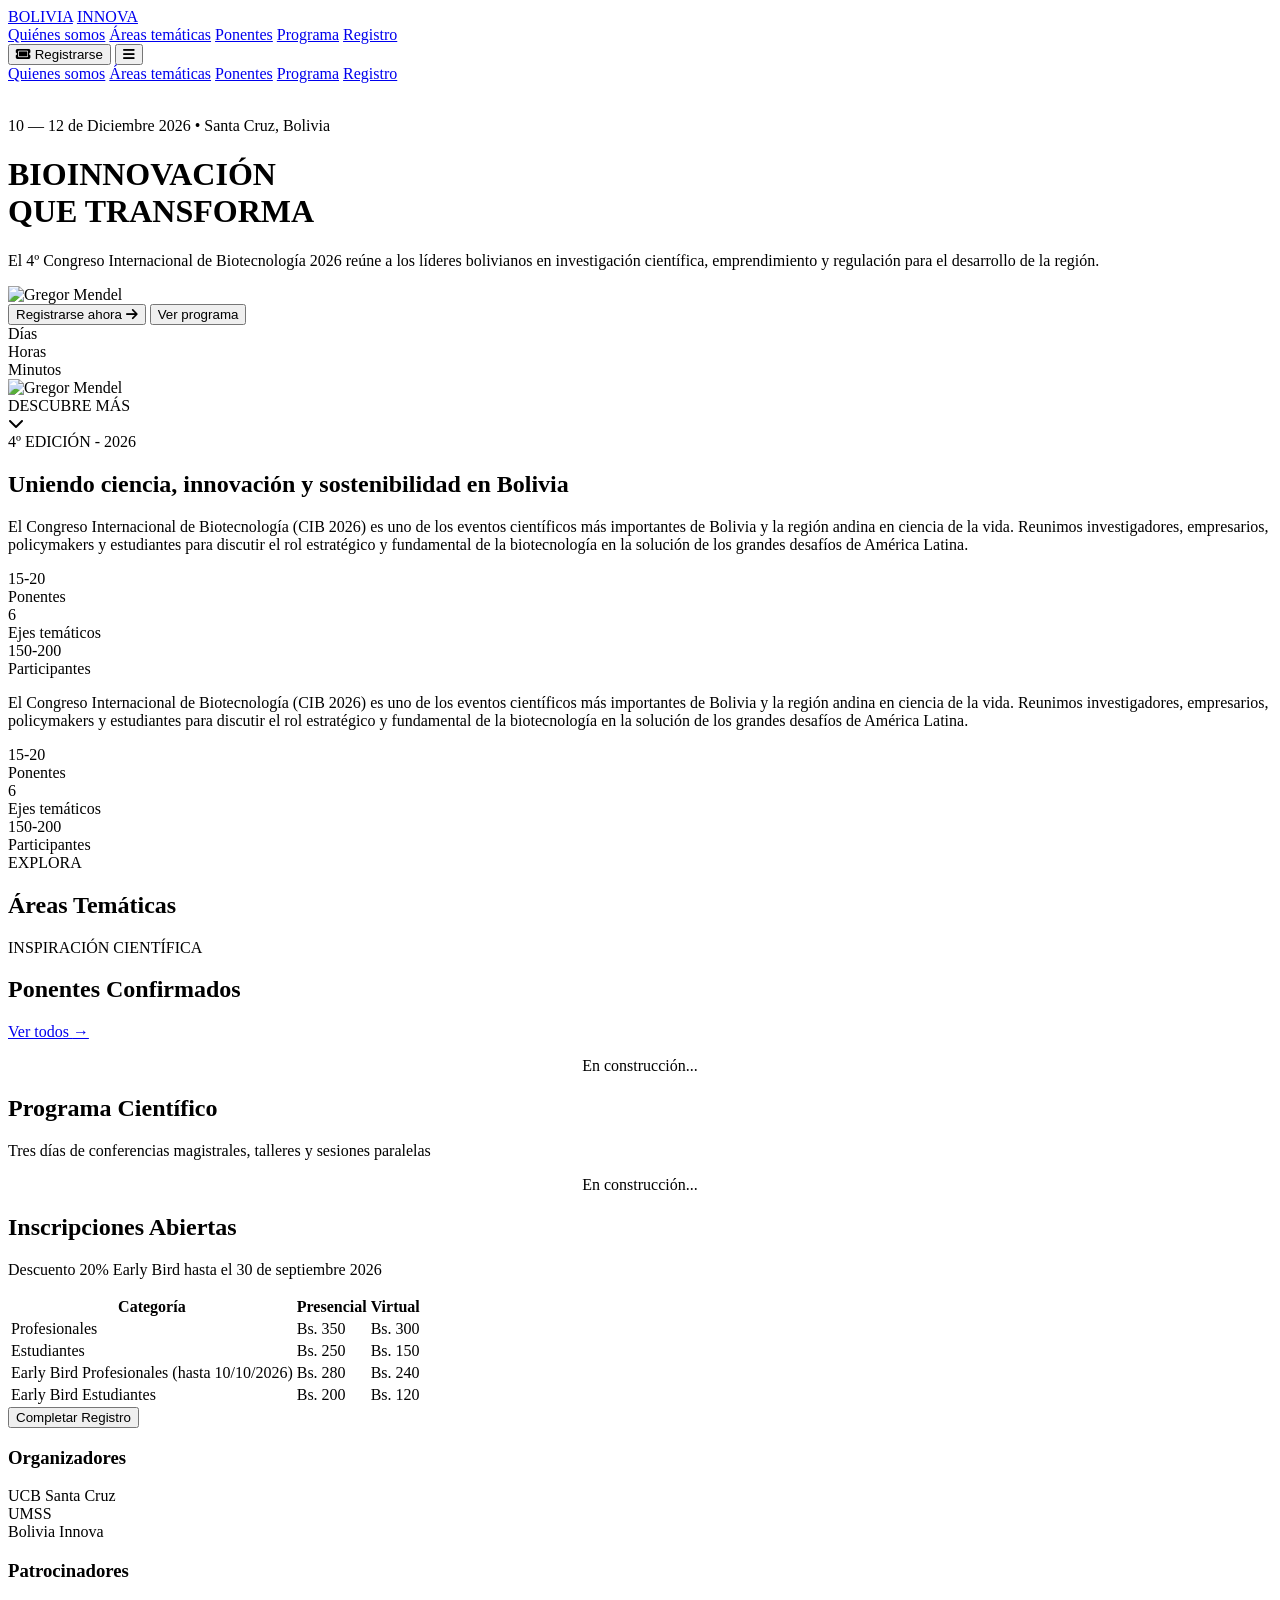
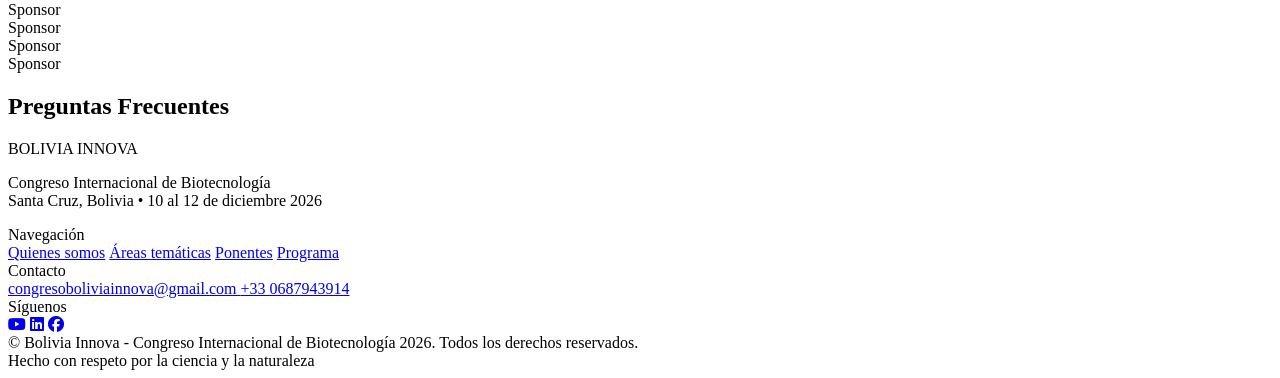
==== index.html @ ad6cd42c "Major responsiveness update" ====
<!DOCTYPE html>
<html lang="es">
<head>
    <meta charset="UTF-8">
    <meta name="format-detection" content="telephone=no">
    <meta name="viewport" content="width=device-width, initial-scale=1.0" />
    
    <!-- Titulo -->
    <title>4º Congreso Internacional de Biotecnología 2026 | Bolivia</title>

    <!-- Favicon -->
    <link rel="icon" type="image/png" href="assets/favicon.png">
    <link rel="apple-touch-icon" href="assets/favicon.png">

    <!-- Tailwind -->
    <script src="https://cdn.tailwindcss.com"></script>
    <link rel="stylesheet" href="https://cdnjs.cloudflare.com/ajax/libs/font-awesome/6.5.1/css/all.min.css">
    <link rel="stylesheet" href="css/styles.css">

</head>
<body class="tail-container bg-[#F8F5F0] text-[#1F2937] overflow-x-hidden">

    <!-- NAVBAR -->
    <nav class="bg-white/95 backdrop-blur-md border-b border-[#E5D9C8] fixed w-full z-50 transition-all duration-300">
        <div class="max-w-screen-2xl mx-auto">
            <div class="px-4 sm:px-6 lg:px-8 py-4 flex items-center justify-between">
                
                <!-- Logo -->
                <div class="flex items-center gap-x-2">
                    <div>
                        <a href="https://boliviainnova.com" class="heading-font text-2xl sm:text-3xl font-bold tracking-tighter text-[#0A3D4A]">BOLIVIA</a>
                        <a href="https://boliviainnova.com" class="heading-font text-2xl sm:text-3xl font-bold tracking-tighter text-[#00B4A6]">INNOVA</a>
                    </div>
                </div>

                <!-- Desktop Menu -->
                <div class="hidden md:flex items-center gap-x-8 text-sm font-medium">
                    <a href="#nosotros" onclick="navigateToSection('nosotros')" class="nav-link text-[#1F2937]">Quiénes somos</a>
                    <a href="#areas" onclick="navigateToSection('areas')" class="nav-link text-[#1F2937]">Áreas temáticas</a>
                    <a href="#ponentes" onclick="navigateToSection('ponentes')" class="nav-link text-[#1F2937]">Ponentes</a>
                    <a href="#programa" onclick="navigateToSection('programa')" class="nav-link text-[#1F2937]">Programa</a>
                    <a href="#registro" onclick="navigateToSection('registro')" class="nav-link text-[#1F2937]">Registro</a>
                </div>

                <!-- Botones lado derecho -->
                <div class="flex items-center gap-x-3">
                    <!-- Botón Registrarse (más pequeño en móvil) -->
                    <button onclick="window.location.href='#registro'" 
                            class="hidden sm:flex px-5 py-2.5 bg-[#0A3D4A] hover:bg-[#1F2937] text-white text-sm font-semibold rounded-2xl transition-all items-center gap-x-2">
                        <i class="fa-solid fa-ticket"></i>
                        <span>Registrarse</span>
                    </button>

                    <!-- Hamburger Menu -->
                    <button onclick="toggleMobileMenu()" 
                            class="md:hidden w-10 h-10 flex items-center justify-center text-2xl text-[#0A3D4A]">
                        <i class="fa-solid fa-bars"></i>
                    </button>
                </div>
            </div>
        </div>

        <!-- Mobile Menu -->
        <div id="mobile-menu" class="hidden md:hidden bg-white border-t">
            <div class="px-8 py-8 flex flex-col gap-y-6 text-lg">
                <a href="#nosotros" onclick="navigateToSection('nosotros');toggleMobileMenu()" class="nav-link">Quienes somos</a>
                <a href="#areas" onclick="navigateToSection('areas');toggleMobileMenu()" class="nav-link">Áreas temáticas</a>
                <a href="#ponentes" onclick="navigateToSection('ponentes');toggleMobileMenu()" class="nav-link">Ponentes</a>
                <a href="#programa" onclick="navigateToSection('programa');toggleMobileMenu()" class="nav-link">Programa</a>
                <a href="#registro" onclick="navigateToSection('registro');toggleMobileMenu()" class="nav-link">Registro</a>
            </div>
        </div>
    </nav>

 
    <!-- HERO -->
    <header id="hero" class="hero-bg flex flex-col items-center relative overflow-hidden">

        <!--Background illustrations-->
        <img src="assets/lateral1.png" alt="" 
            class="absolute bottom-32 left-12 w-48 opacity-10 illustration-float hidden sm:block" style="animation-delay: 0s;">
        <img src="assets/lateral2.png" alt="" 
            class="absolute top-20 right-10 w-64 opacity-10 illustration-float hidden sm:block" style="animation-delay: 8s;">

        <!-- Contenido principal -->
        <div class="flex-1 flex pt-20 pb-8 md:pt-24 md:pb-12">
            <div class="max-w-screen-xl mx-auto px-4 sm:px-8 relative z-5">
                <div class="grid md:grid-cols-12 gap-8 md:gap-12 items-center">
                    
                    <!-- Columna izquierda -->
                    <div class="md:col-span-7 pt-5">
                        <div class="inline-flex items-center gap-x-2 bg-white/10 backdrop-blur-md hover:bg-[#214854] text-white text-sm font-medium px-5 py-2 rounded-3xl mb-6">
                            <div class="w-2 h-2 bg-[#00B4A6] rounded-full animate-pulse"></div>
                            <p class="text-xs sm:text-sm">10 — 12 de Diciembre 2026 • Santa Cruz, Bolivia</p>
                        </div>

                        <h1 class="heading-font text-4xl xs:text-[42px] sm:text-6xl md:text-7xl lg:text-8xl font-bold leading-[1.05] text-white tracking-tighter mb-6">
                            BIOINNOVACIÓN<br>QUE TRANSFORMA
                        </h1>

                        <p class="text-lg sm:text-xl md:text-2xl text-white/90 max-w-lg mb-5">
                            El 4º Congreso Internacional de Biotecnología 2026 reúne a los líderes bolivianos en investigación científica, 
                            emprendimiento y regulación para el desarrollo de la región.
                        </p>
                        
                        <!-- Imagen Gregor Mendel Solo Móvil-->
                        <div class="relative sm:hidden justify-center mb-10">
                            <img src="assets/page1.png" alt="Gregor Mendel" class="w-full rounded-3xl shadow-2xl">
                        </div>

                        <!-- Botones -->
                        <div class="flex flex-col sm:flex-row gap-4 mb-8">
                            <button onclick="document.getElementById('registro').scrollIntoView({ behavior: 'smooth' })" 
                                    class="px-8 py-4 bg-white text-[#0A3D4A] hover:bg-[#D4A017] hover:text-white text-lg font-semibold rounded-3xl transition-all flex items-center justify-center gap-x-3">
                                <span>Registrarse ahora</span>
                                <i class="fa-solid fa-arrow-right"></i>
                            </button>

                            <button onclick="document.getElementById('programa').scrollIntoView({ behavior: 'smooth' })" 
                                    class="px-8 py-4 border-2 border-white/70 hover:border-white text-white text-lg font-medium rounded-3xl transition-all">
                                Ver programa
                            </button>
                        </div>

                        <!-- Countdown -->
                        <div class="flex justify-center md:justify-start gap-x-6 md:gap-x-10 text-white mt-6 md:mt-0">
                            <div class="text-center">
                                <div id="days" class="text-4xl sm:text-5xl md:text-6xl font-mono font-bold"></div>
                                <div class="text-[10px] sm:text-xs tracking-widest uppercase mt-1">Días</div>
                            </div>
                            <div class="h-10 sm:h-12 w-px bg-white/30 self-end mb-1"></div>
                            
                            <div class="text-center">
                                <div id="hours" class="text-4xl sm:text-5xl md:text-6xl font-mono font-bold"></div>
                                <div class="text-[10px] sm:text-xs tracking-widest uppercase mt-1">Horas</div>
                            </div>
                            <div class="h-10 sm:h-12 w-px bg-white/30 self-end mb-1"></div>
                            
                            <div class="text-center">
                                <div id="minutes" class="text-4xl sm:text-5xl md:text-6xl font-mono font-bold"></div>
                                <div class="text-[10px] sm:text-xs tracking-widest uppercase mt-1">Minutos</div>
                            </div>
                        </div>
                    </div>

                    <!-- Columna derecha -->
                    <div class="md:col-span-5 relative hidden xl:flex justify-center lg:justify-end">
                        <div class="relative max-w-[760px]">
                            <img src="assets/page1.png" alt="Gregor Mendel" class="w-full rounded-3xl shadow-2xl">
                        </div>
                    </div>
                </div>
            </div>
        </div>

        

        <!-- Scroll indicator - Solo desktop -->
        <div class="hidden xl:flex absolute bottom-8 left-1/2 -translate-x-1/2 flex-col items-center text-white/70 text-xs tracking-widest z-10">
            <div class="mb-2">DESCUBRE MÁS</div>
            <i class="fa-solid fa-chevron-down animate-bounce text-2xl"></i>
        </div>

    </header>

    <!-- SOBRE EL CONGRESO -->
    <section id="nosotros" class="py-12 md:py-16 lg:py-20 px-0 lg:px-8 bg-white">

        <div class="max-w-screen-2xl mx-auto px-8">
            <div class="grid xl:grid-cols-12 gap-8 lx:gap-16 items-center">
                <div class="xl:col-span-5">
                <div class="sticky top-20">
                    <span class="inline-block px-4 py-1 bg-[#F0EDE4] text-[#0A3D4A] text-xs tracking-widest font-medium rounded-3xl">4º EDICIÓN - 2026</span>
                    
                    <h2 class="heading-font text-4xl sm:text-6xl md:text-7xl font-bold leading-none mt-6 mb-4 md:mb-8 text-[#0A3D4A]">
                        Uniendo ciencia, innovación y sostenibilidad en Bolivia
                    </h2>

                    <div class="h-px w-20 bg-gradient-to-r from-[#00B4A6] to-transparent"></div>

                    <div class="max-w-xl pt-5 xl:hidden">
                        <p class="text-lg leading-relaxed text-[#374151]">
                            El Congreso Internacional de Biotecnología (CIB 2026) es uno de los eventos científicos más importantes
                            de Bolivia y la región andina en ciencia de la vida. Reunimos investigadores, empresarios, policymakers y estudiantes para discutir el rol estratégico y 
                            fundamental de la biotecnología en la solución de los grandes desafíos de América Latina. 
                        </p>
                
                        <div class="grid grid-cols-3 gap-4 sm:gap-6 md:gap-8 mt-12 md:mt-16">
                            <div class="text-center">
                                <div class="text-3xl sm:text-4xl font-mono font-semibold text-[#00B4A6] leading-none whitespace-nowrap">15-20</div>
                                <div class="text-xs sm:text-sm uppercase tracking-widest mt-2 text-[#374151]">Ponentes</div>
                            </div>
                            
                            <div class="text-center">
                                <div class="text-3xl sm:text-4xl font-mono font-semibold text-[#00B4A6] leading-none">6</div>
                                <div class="text-xs sm:text-sm uppercase tracking-widest mt-2 text-[#374151]">Ejes temáticos</div>
                            </div>
                            
                            <div class="text-center">
                                <div class="text-2xl sm:text-3xl md:text-4xl font-mono font-semibold text-[#00B4A6] leading-none whitespace-nowrap">150-200</div>
                                <div class="text-xs sm:text-sm uppercase tracking-widest mt-2 text-[#374151]">Participantes</div>
                            </div>
                        </div>
                    </div>
                </div>
            </div>
                
                <div class="md:col-span-7 max-w-xl hidden xl:block">
                    <p class="text-lg leading-relaxed text-[#374151]">
                        El Congreso Internacional de Biotecnología (CIB 2026) es uno de los eventos científicos más importantes
                        de Bolivia y la región andina en ciencia de la vida. Reunimos investigadores, empresarios, policymakers y estudiantes para discutir el rol estratégico y 
                        fundamental de la biotecnología en la solución de los grandes desafíos de América Latina. 
                    </p>
            
                    <div class="grid grid-cols-3 gap-4 sm:gap-6 md:gap-8 mt-12 md:mt-16">
                        <div class="text-center">
                            <div class="text-3xl sm:text-4xl font-mono font-semibold text-[#00B4A6] leading-none whitespace-nowrap">15-20</div>
                            <div class="text-xs sm:text-sm uppercase tracking-widest mt-2 text-[#374151]">Ponentes</div>
                        </div>
                        
                        <div class="text-center">
                            <div class="text-3xl sm:text-4xl font-mono font-semibold text-[#00B4A6] leading-none">6</div>
                            <div class="text-xs sm:text-sm uppercase tracking-widest mt-2 text-[#374151]">Ejes temáticos</div>
                        </div>
                        
                        <div class="text-center">
                            <div class="text-2xl sm:text-3xl md:text-4xl font-mono font-semibold text-[#00B4A6] leading-none whitespace-nowrap">150-200</div>
                            <div class="text-xs sm:text-sm uppercase tracking-widest mt-2 text-[#374151]">Participantes</div>
                        </div>
                    </div>
                </div>
            </div>
        </div>
    </section>

    <!-- ÁREAS TEMÁTICAS -->
    <section id="areas" class="py-12 md:py-16 lg:py-20 px-4 sm:px-6 lg:px-8 bg-[#F8F5F0]">
        <div class="max-w-screen-2xl mx-auto px-8">
            <div class="text-center mb-16">
                <span class="text-[#00B4A6] font-medium">EXPLORA</span>
                <h2 class="heading-font text-4xl sm:text-6xl md:text-7xl font-bold text-[#0A3D4A] mt-3">Áreas Temáticas</h2>
            </div>
            
            <div class="grid md:grid-cols-2 lg:grid-cols-3 gap-8" id="areas-grid">
                <!-- Populated by JS -->
            </div>
        </div>
    </section>

    <!-- PONENTES -->
    <section id="ponentes" class="py-12 md:py-16 lg:py-20 px-4 sm:px-6 lg:px-8 bg-white">
        <div class="max-w-screen-2xl mx-auto px-8">
            <div class="flex flex-col md:flex-row md:justify-between md:items-end gap-4 md:gap-0 mb-16">
                <div>
                    <span class="text-[#00B4A6]">INSPIRACIÓN CIENTÍFICA</span>
                    <h2 class="heading-font text-4xl sm:text-6xl md:text-7xl font-bold">Ponentes Confirmados</h2>
                </div>
                <a href="#" class="text-[#00B4A6] flex items-center gap-x-2 group md:text-right">
                    Ver todos 
                    <span class="transition-transform group-hover:translate-x-1">→</span>
                </a>
            </div>
            
            <center>
                <p class="text-xl text-[#0d3d4d] mt-4">En construcción...</p>
            </center>

            <!--
            <div class="grid md:grid-cols-2 lg:grid-cols-4 gap-8" id="speakers-grid">
                <-- Populated by JS --
            </div>
            -->
        </div>
    </section>
    

    <!-- PROGRAMA -->
    <section id="programa" class="py-12 md:py-16 lg:py-20 px-4 sm:px-6 lg:px-8 bg-[#F8F5F0]">
        <div class="max-w-screen-2xl mx-auto px-8">
            <div class="max-w-xl mx-auto text-center mb-16">
                <h2 class="heading-font text-4xl sm:text-6xl md:text-7xl font-bold mb-4">Programa Científico</h2>
                <p class="text-[#64748B]">Tres días de conferencias magistrales, talleres y sesiones paralelas</p>
            </div>
            
            <center>
                <p class="text-xl text-[#0d3d4d] mt-4">En construcción...</p>
            </center>


        </div>
    </section>

    <!-- REGISTRO -->
    <section id="registro" class="py-12 md:py-16 lg:py-20 px-4 sm:px-6 lg:px-8 bg-[#0A3D4A] text-white">
        <div class="max-w-screen-2xl mx-auto px-8">
            <div class="max-w-4xl mx-auto text-center mb-12">
                <h2 class="heading-font text-4xl sm:text-5xl md:text-6xl font-bold leading-none">Inscripciones Abiertas</h2>
                <p class="text-xl text-white/80 mt-4">Descuento 20% Early Bird hasta el 30 de septiembre 2026</p>
            </div>
            
            <div class="max-w-4xl mx-auto bg-white/10 backdrop-blur-xl rounded-3xl p-10 md:p-12">
                <table class="w-full">
                    <thead>
                        <tr class="border-b border-white/20">
                            <th class="py-6 text-left font-normal text-white/70">Categoría</th>
                            <th class="py-6 text-center font-normal text-white/70">Presencial</th>
                            <th class="py-6 text-center font-normal text-white/70">Virtual</th>
                        </tr>
                    </thead>
                    <tbody class="divide-y divide-white/20"> 
                        <tr>
                            <td class="py-7 font-medium">Profesionales</td>
                            <td class="text-center">Bs. 350</td>
                            <td class="text-center">Bs. 300</td>
                        </tr>
                        <tr>
                            <td class="py-7 font-medium">Estudiantes</td>
                            <td class="text-center">Bs. 250</td>
                            <td class="text-center">Bs. 150</td>
                        </tr>
                        <tr class="bg-white/10">
                            <td class="py-7 font-medium">Early Bird Profesionales (hasta 10/10/2026)</td>
                            <td class="text-center text-[#D4A017] font-semibold">Bs. 280</td>
                            <td class="text-center text-[#D4A017] font-semibold">Bs. 240</td>
                        </tr>
                        <tr class="bg-white/10">
                            <td class="py-7 font-medium">Early Bird Estudiantes</td>
                            <td class="text-center text-[#D4A017] font-semibold">Bs. 200</td>
                            <td class="text-center text-[#D4A017] font-semibold">Bs. 120</td>
                        </tr>
                    </tbody>
                </table>
                
                <div class="mt-12 text-center">
                    <button onclick="window.location.href='https://form.jotform.com/261906962913061'" 
                            class="bg-gradient-to-r from-[#D4A017] to-amber-500 hover:from-amber-400 hover:to-yellow-400 text-[#0A3D4A] px-16 py-6 rounded-3xl text-xl font-semibold transition-all">
                        Completar Registro
                    </button>
                </div>
            </div>
        </div>
    </section>

    <!-- ORGANIZADORES Y PATROCINADORES -->
    <section class="py-12 md:py-16 lg:py-20 px-4 sm:px-6 lg:px-8 bg-white">
        <div class="max-w-screen-2xl mx-auto px-8">
            <div class="grid md:grid-cols-2 gap-20">
                <!-- Organizadores -->
                <div>
                    <h3 class="uppercase text-xs tracking-[2px] mb-6 text-[#64748B]">Organizadores</h3>
                    <div class="flex flex-wrap gap-8 items-center opacity-75">
                        <div class="text-3xl font-bold text-[#0A3D4A]">UCB Santa Cruz</div>
                        <div class="text-3xl font-bold text-[#0A3D4A]">UMSS</div>
                        <div class="text-3xl font-bold text-[#0A3D4A]">Bolivia Innova</div>
                    </div>
                </div>
                
                <!-- Patrocinadores -->
                <div>
                    <h3 class="uppercase text-xs tracking-[2px] mb-6 text-[#64748B]">Patrocinadores</h3>
                    <div class="grid grid-cols-4 gap-8 grayscale opacity-60">
                        <div class="h-12 bg-gray-300 rounded-xl flex items-center justify-center text-xs">Sponsor</div>
                        <div class="h-12 bg-gray-300 rounded-xl flex items-center justify-center text-xs">Sponsor</div>
                        <div class="h-12 bg-gray-300 rounded-xl flex items-center justify-center text-xs">Sponsor</div>
                        <div class="h-12 bg-gray-300 rounded-xl flex items-center justify-center text-xs">Sponsor</div>
                    </div>
                </div>
            </div>
        </div>
    </section>

    <!-- Preguntas Frecuentes -->
    <section class="py-12 md:py-16 lg:py-20 px-4 sm:px-6 lg:px-8 bg-[#F8F5F0]">
        <div class="max-w-xl mx-auto">
            <div class="max-w-xl mx-auto">
                <h2 class="heading-font text-4xl sm:text-5xl md:text-6xl font-bold text-center mb-16">Preguntas Frecuentes</h2>
                
                <div class="space-y-4" id="faq-container">
                    <!-- JS populated -->
                </div>
            </div>
        </div>
    </section>

    <!-- FOOTER -->
    <footer class="bg-[#0A3D4A] text-white">
        <div class="max-w-screen-2xl mx-auto px-8 pt-20 pb-12">
            <div class="grid md:grid-cols-12 gap-y-16">
                <!-- Logo / Descripción -->
                <div class="md:col-span-5">
                    <div class="flex items-center gap-x-3 mb-8">
                        <span class="heading-font text-4xl font-bold tracking-tighter">BOLIVIA INNOVA</span>
                    </div>
                    <p class="max-w-xs text-white/70">
                        Congreso Internacional de Biotecnología<br>
                        Santa Cruz, Bolivia • 10 al 12 de diciembre 2026
                    </p>
                </div>
                
                <!-- Navegación -->
                <div class="md:col-span-2">
                    <div class="uppercase text-xs tracking-widest mb-6 text-white/60">Navegación</div>
                    <div class="space-y-3 text-sm">
                        <a href="#nosotros" class="block hover:text-[#00B4A6]">Quienes somos</a>
                        <a href="#areas" class="block hover:text-[#00B4A6]">Áreas temáticas</a>
                        <a href="#ponentes" class="block hover:text-[#00B4A6]">Ponentes</a>
                        <a href="#programa" class="block hover:text-[#00B4A6]">Programa</a>
                    </div>
                </div>
                
                <!-- Contacto -->
                <div class="md:col-span-3">
                    <div class="uppercase text-xs tracking-widest mb-6 text-white/60">Contacto</div>
                    <div class="space-y-3 text-sm">
                        <a href="mailto:congresoboliviainnova@gmail.com" class="block hover:text-[#00B4A6]">
                            congresoboliviainnova@gmail.com
                        </a>
                        <a href="tel:+33687943914" class="block hover:text-[#00B4A6]">
                            +33 0687943914
                        </a>
                    </div>
                </div>
                
                <!-- Síguenos -->
                <div class="md:col-span-2">
                    <div class="uppercase text-xs tracking-widest mb-6 text-white/60">Síguenos</div>
                    <div class="flex gap-x-6 text-3xl">
                        <a href="https://www.youtube.com/channel/UCMcsIRQ9WqEVp-uWhcqkE1A/videos" class="hover:text-[#00B4A6] transition-colors"><i class="fa-brands fa-youtube"></i></a>
                        <a href="https://www.linkedin.com/company/congresoboliviainnova/" class="hover:text-[#00B4A6] transition-colors"><i class="fa-brands fa-linkedin"></i></a>
                        <a href="https://www.facebook.com/p/Congreso-Bolivia-Innova-100063959888965/" class="hover:text-[#00B4A6] transition-colors"><i class="fa-brands fa-facebook"></i></a>
                    </div>
                </div>
            </div>
            
            <!-- Línea inferior -->
            <div class="border-t border-white/10 mt-20 pt-8 text-xs flex flex-col md:flex-row justify-between items-center text-white/50">
                <div>© Bolivia Innova - Congreso Internacional de Biotecnología 2026. Todos los derechos reservados.</div>
                <div class="mt-4 md:mt-0">Hecho con respeto por la ciencia y la naturaleza</div>
            </div>
        </div>
    </footer>

    <!----Scripts en JS---->
    <script src="js/script.js"></script>
</body>
</html>
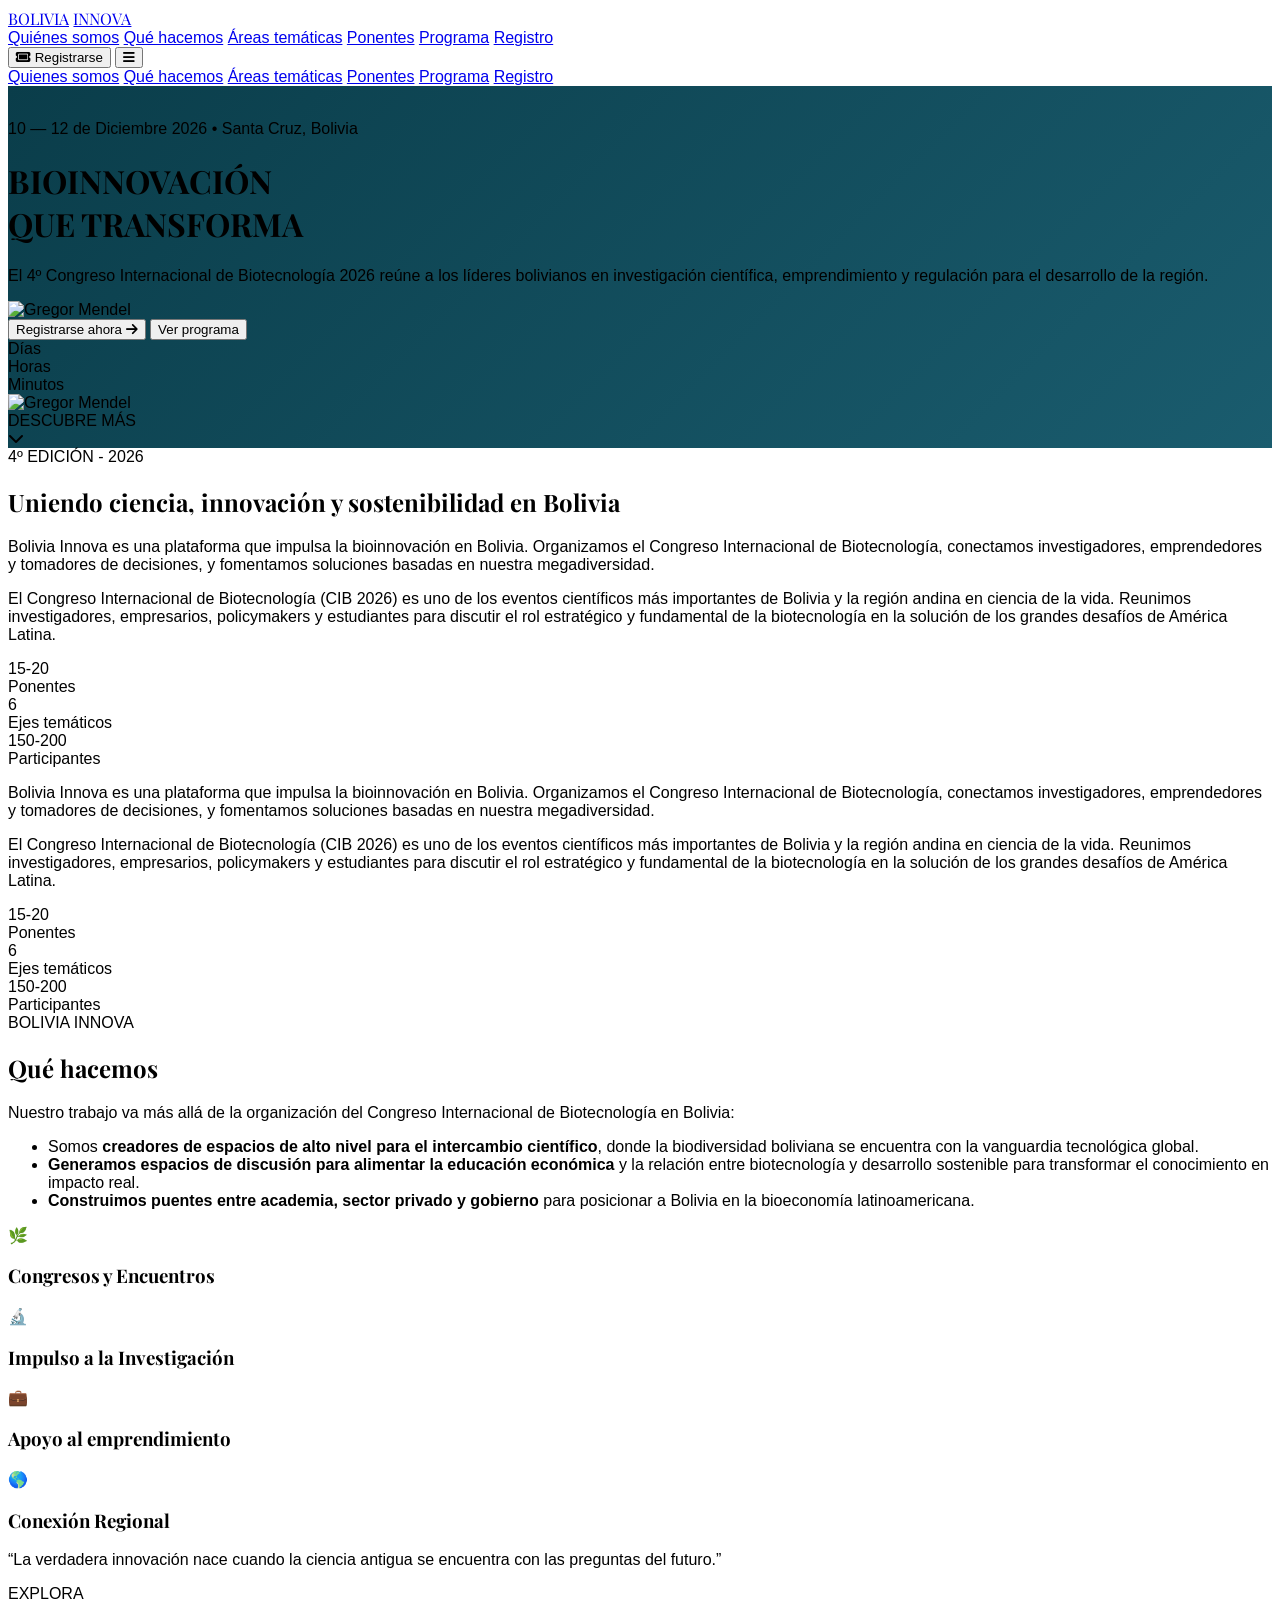
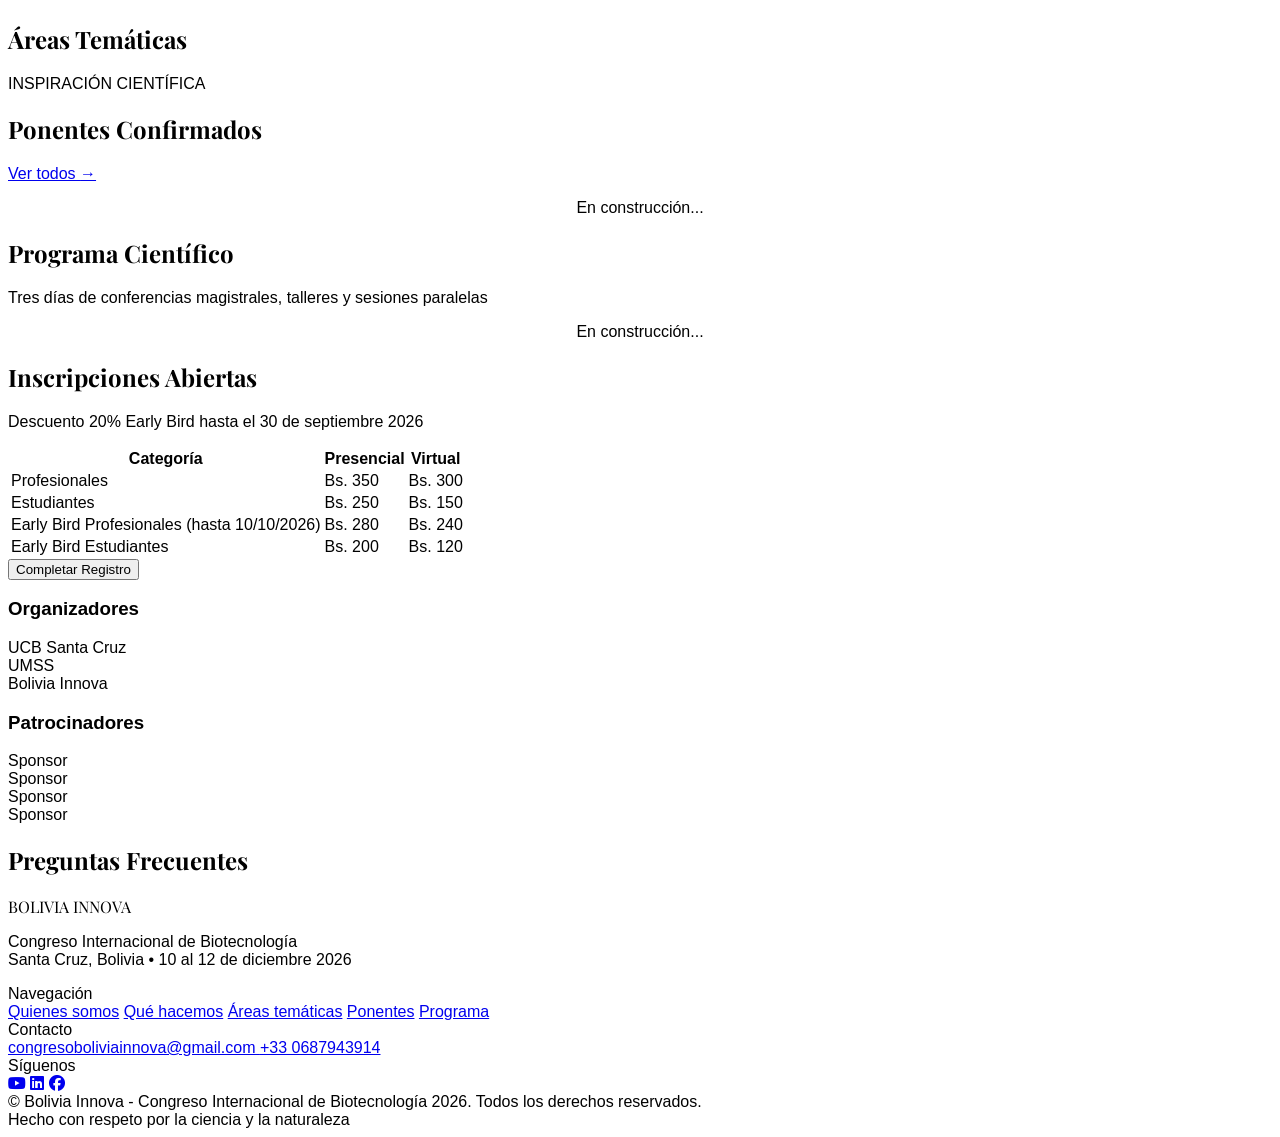
==== commit 4faa2c1e: "Page structure update" ====
--- a/index.html
+++ b/index.html
@@ -6,7 +6,7 @@
     <meta name="viewport" content="width=device-width, initial-scale=1.0" />
     
     <!-- Titulo -->
-    <title>4º Congreso Internacional de Biotecnología 2026 | Bolivia</title>
+    <title>4º Congreso Internacional de Biotecnología 2026</title>
 
     <!-- Favicon -->
     <link rel="icon" type="image/png" href="assets/favicon.png">
@@ -36,6 +36,7 @@
                 <!-- Desktop Menu -->
                 <div class="hidden md:flex items-center gap-x-8 text-sm font-medium">
                     <a href="#nosotros" onclick="navigateToSection('nosotros')" class="nav-link text-[#1F2937]">Quiénes somos</a>
+                    <a href="#trabajo" onclick="navigateToSection('trabajo')" class="nav-link text-[#1F2937]">Qué hacemos</a>
                     <a href="#areas" onclick="navigateToSection('areas')" class="nav-link text-[#1F2937]">Áreas temáticas</a>
                     <a href="#ponentes" onclick="navigateToSection('ponentes')" class="nav-link text-[#1F2937]">Ponentes</a>
                     <a href="#programa" onclick="navigateToSection('programa')" class="nav-link text-[#1F2937]">Programa</a>
@@ -44,14 +45,14 @@
 
                 <!-- Botones lado derecho -->
                 <div class="flex items-center gap-x-3">
-                    <!-- Botón Registrarse (más pequeño en móvil) -->
+                    <!-- Botón Registrarse Oculto en Móvil -->
                     <button onclick="window.location.href='#registro'" 
                             class="hidden sm:flex px-5 py-2.5 bg-[#0A3D4A] hover:bg-[#1F2937] text-white text-sm font-semibold rounded-2xl transition-all items-center gap-x-2">
                         <i class="fa-solid fa-ticket"></i>
                         <span>Registrarse</span>
                     </button>
 
-                    <!-- Hamburger Menu -->
+                    <!-- Menú hamburguesa -->
                     <button onclick="toggleMobileMenu()" 
                             class="md:hidden w-10 h-10 flex items-center justify-center text-2xl text-[#0A3D4A]">
                         <i class="fa-solid fa-bars"></i>
@@ -64,6 +65,7 @@
         <div id="mobile-menu" class="hidden md:hidden bg-white border-t">
             <div class="px-8 py-8 flex flex-col gap-y-6 text-lg">
                 <a href="#nosotros" onclick="navigateToSection('nosotros');toggleMobileMenu()" class="nav-link">Quienes somos</a>
+                <a href="#trabajo" onclick="navigateToSection('trabajo');toggleMobileMenu()" class="nav-link">Qué hacemos</a>
                 <a href="#areas" onclick="navigateToSection('areas');toggleMobileMenu()" class="nav-link">Áreas temáticas</a>
                 <a href="#ponentes" onclick="navigateToSection('ponentes');toggleMobileMenu()" class="nav-link">Ponentes</a>
                 <a href="#programa" onclick="navigateToSection('programa');toggleMobileMenu()" class="nav-link">Programa</a>
@@ -163,7 +165,7 @@
 
     </header>
 
-    <!-- SOBRE EL CONGRESO -->
+    <!-- SOBRE NOSOTROS -->
     <section id="nosotros" class="py-12 md:py-16 lg:py-20 px-0 lg:px-8 bg-white">
 
         <div class="max-w-screen-2xl mx-auto px-8">
@@ -179,12 +181,16 @@
                     <div class="h-px w-20 bg-gradient-to-r from-[#00B4A6] to-transparent"></div>
 
                     <div class="max-w-xl pt-5 xl:hidden">
+                        <p class="text-lg mb-5 leading-relaxed text-[#374151]">
+                            Bolivia Innova es una plataforma que impulsa la bioinnovación en Bolivia. Organizamos el Congreso Internacional de 
+                            Biotecnología, conectamos investigadores, emprendedores y tomadores de decisiones, y fomentamos soluciones basadas 
+                            en nuestra megadiversidad.
+                        </p>
                         <p class="text-lg leading-relaxed text-[#374151]">
-                            El Congreso Internacional de Biotecnología (CIB 2026) es uno de los eventos científicos más importantes
-                            de Bolivia y la región andina en ciencia de la vida. Reunimos investigadores, empresarios, policymakers y estudiantes para discutir el rol estratégico y 
-                            fundamental de la biotecnología en la solución de los grandes desafíos de América Latina. 
+                            El Congreso Internacional de Biotecnología (CIB 2026) es uno de los eventos científicos más importantes de Bolivia 
+                            y la región andina en ciencia de la vida. Reunimos investigadores, empresarios, policymakers y estudiantes para 
+                            discutir el rol estratégico y fundamental de la biotecnología en la solución de los grandes desafíos de América Latina.
                         </p>
-                
                         <div class="grid grid-cols-3 gap-4 sm:gap-6 md:gap-8 mt-12 md:mt-16">
                             <div class="text-center">
                                 <div class="text-3xl sm:text-4xl font-mono font-semibold text-[#00B4A6] leading-none whitespace-nowrap">15-20</div>
@@ -206,10 +212,15 @@
             </div>
                 
                 <div class="md:col-span-7 max-w-xl hidden xl:block">
+                    <p class="text-lg mb-5 leading-relaxed text-[#374151]">
+                        Bolivia Innova es una plataforma que impulsa la bioinnovación en Bolivia. Organizamos el Congreso Internacional de 
+                        Biotecnología, conectamos investigadores, emprendedores y tomadores de decisiones, y fomentamos soluciones basadas 
+                        en nuestra megadiversidad.
+                    </p>
                     <p class="text-lg leading-relaxed text-[#374151]">
-                        El Congreso Internacional de Biotecnología (CIB 2026) es uno de los eventos científicos más importantes
-                        de Bolivia y la región andina en ciencia de la vida. Reunimos investigadores, empresarios, policymakers y estudiantes para discutir el rol estratégico y 
-                        fundamental de la biotecnología en la solución de los grandes desafíos de América Latina. 
+                        El Congreso Internacional de Biotecnología (CIB 2026) es uno de los eventos científicos más importantes de Bolivia 
+                        y la región andina en ciencia de la vida. Reunimos investigadores, empresarios, policymakers y estudiantes para 
+                        discutir el rol estratégico y fundamental de la biotecnología en la solución de los grandes desafíos de América Latina.
                     </p>
             
                     <div class="grid grid-cols-3 gap-4 sm:gap-6 md:gap-8 mt-12 md:mt-16">
@@ -229,6 +240,90 @@
                         </div>
                     </div>
                 </div>
+            </div>
+        </div>
+    </section>
+
+
+    <!-- QUÉ HACEMOS -->
+    <section id="trabajo" class="py-16 md:py-24 bg-white">
+        <div class="max-w-screen-2xl mx-auto px-8">
+            <div class="grid md:grid-cols-12 gap-12 lg:gap-16 items-center">
+                
+                <!-- Columna izquierda - Título -->
+                <div class="md:col-span-5">
+                    <div class="sticky top-28 flex flex-col items-start">
+                        <span class="inline-block px-4 py-1 bg-[#F0EDE4] text-[#0A3D4A] text-xs tracking-widest font-medium rounded-3xl">BOLIVIA INNOVA</span>
+                        <h2 class="heading-font text-5xl md:text-6xl font-bold leading-none mt-6 mb-8 text-[#0A3D4A]">
+                            Qué hacemos
+                        </h2>
+                        <div class="h-px w-20 bg-gradient-to-r from-[#00B4A6] to-transparent"></div>
+                    </div>
+                </div>
+
+                <!-- Columna derecha - Texto -->
+                <div class="md:col-span-7 max-w-2xl space-y-6">
+                    <p class="text-lg leading-relaxed text-[#374151]">
+                        Nuestro trabajo va más allá de la organización del Congreso Internacional de Biotecnología en Bolivia:
+                    </p>
+                    <ul class="space-y-4 text-lg leading-relaxed text-[#374151]">
+                        <li class="flex items-start gap-3">
+                            <span class="inline-block mt-2.5 h-1.5 w-1.5 rounded-full bg-[#00B4A6] shrink-0"></span>
+                            <span>
+                                Somos <b>creadores de espacios de alto nivel para el intercambio científico</b>, donde la biodiversidad boliviana se encuentra con la vanguardia tecnológica global.
+                            </span>
+                        </li>
+
+                        <li class="flex items-start gap-3">
+                            <span class="inline-block mt-2.5 h-1.5 w-1.5 rounded-full bg-[#00B4A6] shrink-0"></span>
+                            <span>
+                                <b>Generamos espacios de discusión para alimentar la educación económica</b> y la relación entre biotecnología y desarrollo sostenible para transformar el conocimiento en impacto real.
+                            </span>
+                        </li>
+
+                        <li class="flex items-start gap-3">
+                            <span class="inline-block mt-2.5 h-1.5 w-1.5 rounded-full bg-[#00B4A6] shrink-0"></span>
+                            <span>
+                                <b>Construimos puentes entre academia, sector privado y gobierno</b> para posicionar a Bolivia en la bioeconomía latinoamericana.
+                            </span>
+                        </li>
+                    </ul>                  
+                </div>
+                
+            </div>
+        
+            <!-- Cuadros temáticos -->
+            <div class="grid sm:grid-cols-2 md:grid-cols-4 gap-8 md:gap-10 mt-20">
+                <!-- Card 1 -->
+                <div class="group items-center sm:items-start text-center sm:text-left">
+                    <div class="text-5xl mb-4 transition-transform group-hover:scale-110 inline-block">🌿</div>
+                    <h3 class="text-2xl font-semibold heading-font mb-3">Congresos y Encuentros</h3>
+                </div>
+                
+                <!-- Card 2 -->
+                <div class="group items-center sm:items-start text-center sm:text-left">
+                    <div class="text-[#0A3D4A] text-5xl mb-4 transition-transform group-hover:scale-110 inline-block">🔬</div>
+                    <h3 class="text-2xl font-semibold heading-font mb-3">Impulso a la Investigación</h3>
+                </div>
+                
+                <!-- Card 3 -->
+                <div class="group items-center sm:items-start text-center sm:text-left">
+                    <div class="text-5xl mb-4 transition-transform group-hover:scale-110 inline-block">💼</div>
+                    <h3 class="text-2xl font-semibold heading-font mb-3">Apoyo al emprendimiento</h3>
+                </div>
+                
+                <!-- Card 4 -->
+                <div class="group items-center sm:items-start text-center sm:text-left">
+                    <div class="text-5xl mb-4 transition-transform group-hover:scale-110 inline-block">🌎</div>
+                    <h3 class="text-2xl font-semibold heading-font mb-3">Conexión Regional</h3>
+                </div>
+            </div>
+
+            <!-- Cita inferior -->
+            <div class="mt-16 pt-8 border-t border-[#E5D9C8]">
+                <p class="italic text-[#64748B] text-center md:text-left">
+                    “La verdadera innovación nace cuando la ciencia antigua se encuentra con las preguntas del futuro.”
+                </p>
             </div>
         </div>
     </section>
@@ -332,7 +427,7 @@
                 </table>
                 
                 <div class="mt-12 text-center">
-                    <button onclick="window.location.href='https://form.jotform.com/261906962913061'" 
+                    <button onclick="window.location.href='./pages/enrollment.html'" 
                             class="bg-gradient-to-r from-[#D4A017] to-amber-500 hover:from-amber-400 hover:to-yellow-400 text-[#0A3D4A] px-16 py-6 rounded-3xl text-xl font-semibold transition-all">
                         Completar Registro
                     </button>
@@ -402,6 +497,7 @@
                     <div class="uppercase text-xs tracking-widest mb-6 text-white/60">Navegación</div>
                     <div class="space-y-3 text-sm">
                         <a href="#nosotros" class="block hover:text-[#00B4A6]">Quienes somos</a>
+                        <a href="#trabajo" class="block hover:text-[#00B4A6]">Qué hacemos</a>
                         <a href="#areas" class="block hover:text-[#00B4A6]">Áreas temáticas</a>
                         <a href="#ponentes" class="block hover:text-[#00B4A6]">Ponentes</a>
                         <a href="#programa" class="block hover:text-[#00B4A6]">Programa</a>
--- a/css/styles.css
+++ b/css/styles.css
@@ -0,0 +1,75 @@
+@import url('https://fonts.googleapis.com/css2?family=Playfair+Display:wght@400;700&amp;family=Inter:wght@400;500;600&amp;display=swap');
+    
+    :root {
+        --primary: #0A3D4A;
+        --accent: #00B4A6;
+        --gold: #D4A017;
+        --coral: #E07A5F;
+    }
+    
+    .tail-container {
+        font-family: 'Inter', system_ui, sans-serif;
+    }
+    
+    .heading-font {
+        font-family: 'Playfair Display', sans-serif;
+    }
+
+    .hero-bg {
+        background: linear-gradient(135deg, #0A3D4A 0%, #1A5C6E 100%);
+    }
+
+    .illustration-float {
+        animation: float 25s ease-in-out infinite;
+    }
+
+    @keyframes float {
+        0%, 100% { transform: translateY(0) rotate(0deg); }
+        50% { transform: translateY(-40px) rotate(8deg); }
+    }
+
+    .section-header {
+        position: relative;
+    }
+    
+    .section-header::after {
+        content: '';
+        position: absolute;
+        width: 80px;
+        height: 3px;
+        background: linear-gradient(to right, #00B4A6, #D4A017);
+        bottom: -12px;
+        left: 50%;
+        transform: translateX(-50%);
+    }
+
+    .nav-link {
+        transition: all 0.3s cubic-bezier(0.4, 0, 0.2, 1);
+    }
+    
+    .nav-link:hover {
+        color: #00B4A6;
+        transform: translateY(-2px);
+    }
+
+    .card-hover {
+        transition: all 0.4s cubic-bezier(0.34, 1.56, 0.64, 1);
+    }
+    
+    .card-hover:hover {
+        transform: translateY(-15px) scale(1.03);
+        box-shadow: 0 25px 50px -12px rgb(0 0 0 / 0.25);
+    }
+
+    .illustration {
+        filter: contrast(1.1) brightness(1.05);
+        transition: all 0.5s ease;
+    }
+
+    .form-container {
+            min-height: 900px;
+            background: white;
+            border-radius: 1.5rem;
+            box-shadow: 0 25px 50px -12px rgb(0 0 0 / 0.08);
+        }
+
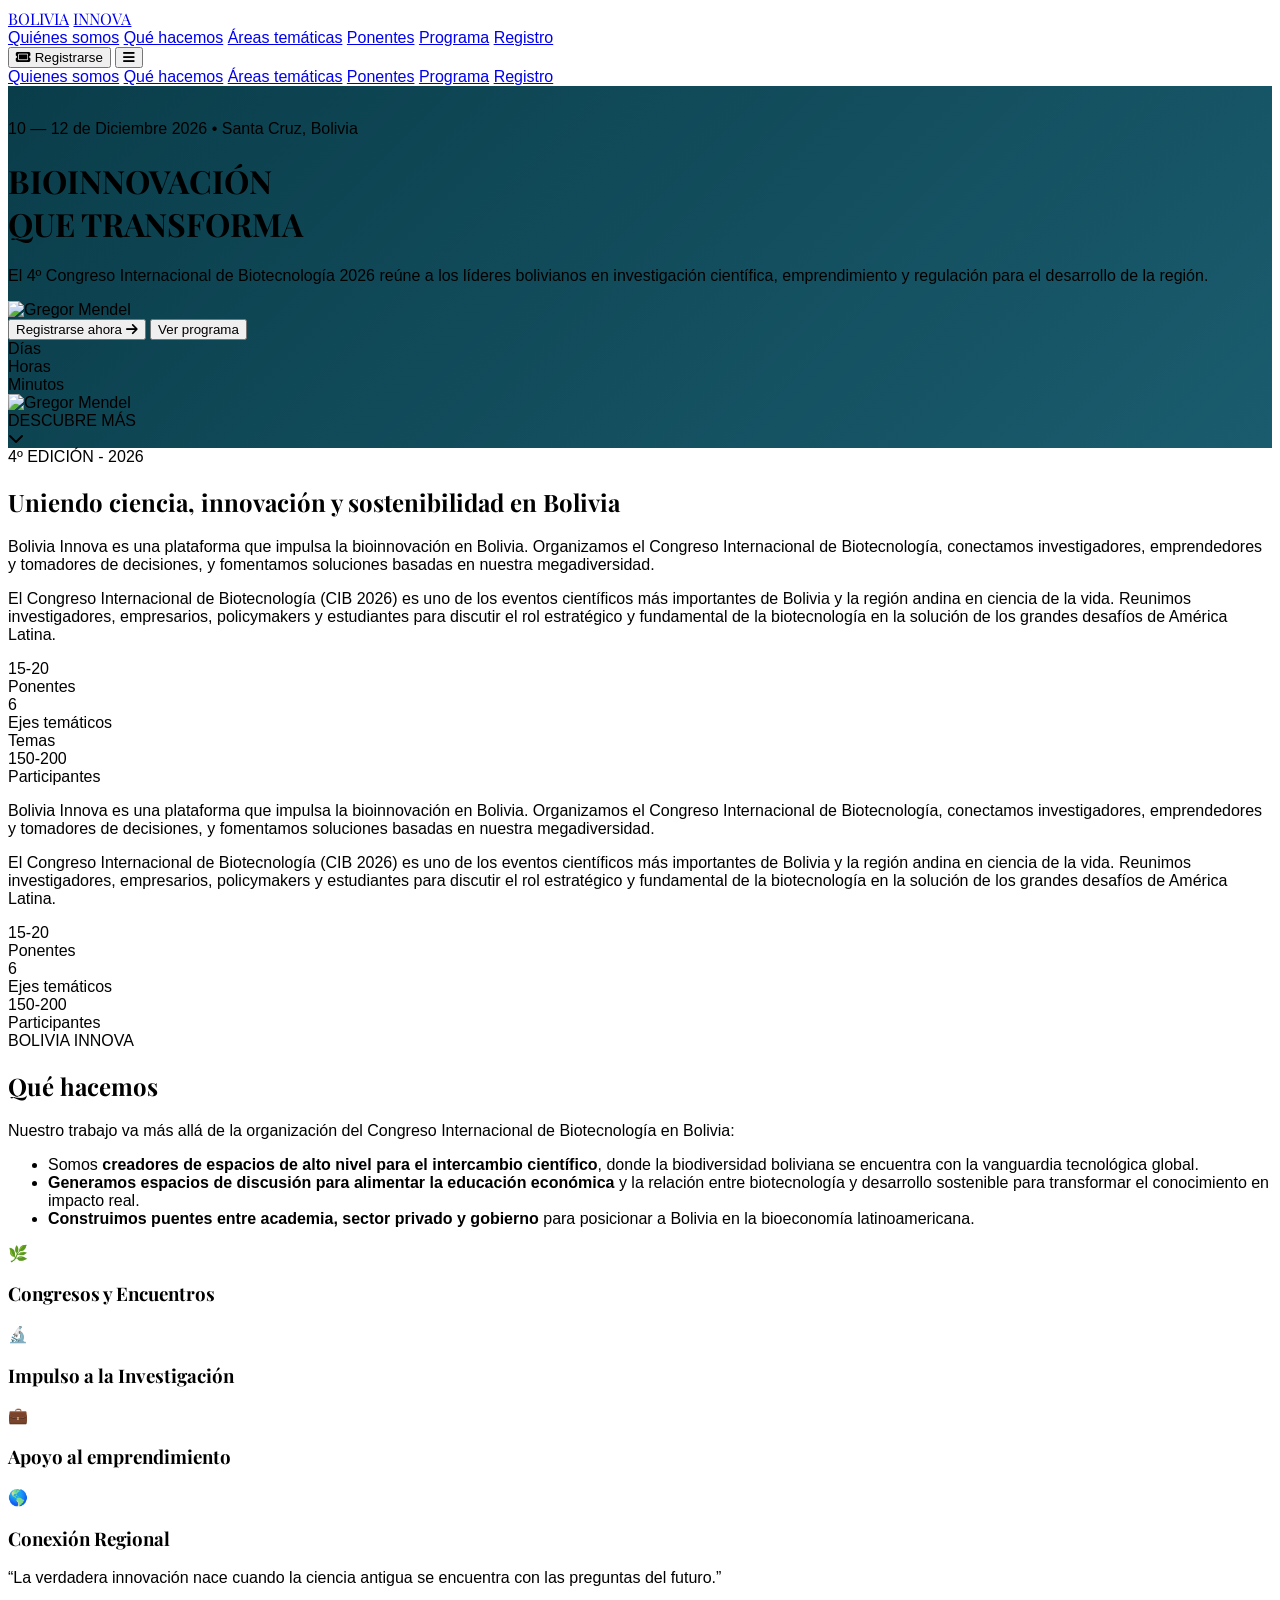
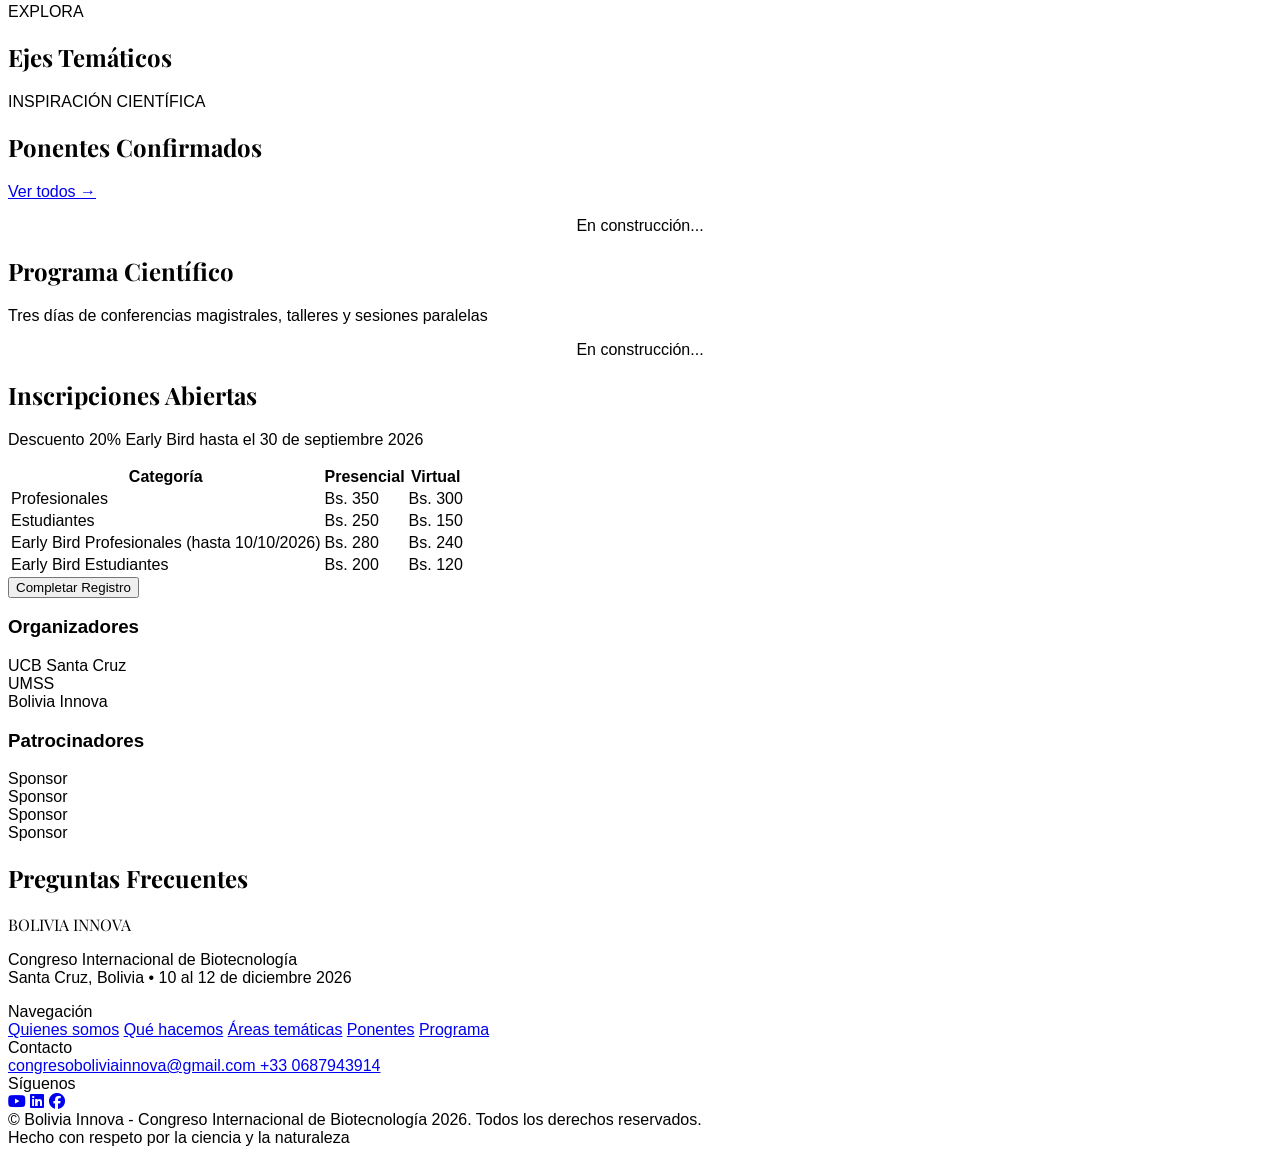
==== commit 4534c1b2: "Page structure update" ====
--- a/index.html
+++ b/index.html
@@ -167,7 +167,6 @@
 
     <!-- SOBRE NOSOTROS -->
     <section id="nosotros" class="py-12 md:py-16 lg:py-20 px-0 lg:px-8 bg-white">
-
         <div class="max-w-screen-2xl mx-auto px-8">
             <div class="grid xl:grid-cols-12 gap-8 lx:gap-16 items-center">
                 <div class="xl:col-span-5">
@@ -191,18 +190,19 @@
                             y la región andina en ciencia de la vida. Reunimos investigadores, empresarios, policymakers y estudiantes para 
                             discutir el rol estratégico y fundamental de la biotecnología en la solución de los grandes desafíos de América Latina.
                         </p>
-                        <div class="grid grid-cols-3 gap-4 sm:gap-6 md:gap-8 mt-12 md:mt-16">
-                            <div class="text-center">
-                                <div class="text-3xl sm:text-4xl font-mono font-semibold text-[#00B4A6] leading-none whitespace-nowrap">15-20</div>
+                        <div class="grid grid-cols-3 gap-3 sm:gap-6 md:gap-8 mt-12 md:mt-16">
+                            <div class="text-center items-center">
+                                <div class="text-2xl sm:text-3xl md:text-4xl font-mono font-semibold text-[#00B4A6] leading-none whitespace-nowrap">15-20</div>
                                 <div class="text-xs sm:text-sm uppercase tracking-widest mt-2 text-[#374151]">Ponentes</div>
                             </div>
                             
-                            <div class="text-center">
-                                <div class="text-3xl sm:text-4xl font-mono font-semibold text-[#00B4A6] leading-none">6</div>
-                                <div class="text-xs sm:text-sm uppercase tracking-widest mt-2 text-[#374151]">Ejes temáticos</div>
+                            <div class="text-center items-center">
+                                <div class="text-2xl sm:text-3xl md:text-4xl font-mono font-semibold text-[#00B4A6] leading-none">6</div>
+                                <div class="text-xs hidden [@media(min-width:475px)]:block sm:text-sm uppercase tracking-widest mt-2 text-[#374151]">Ejes temáticos</div>
+                                <div class="text-xs [@media(min-width:475px)]:hidden sm:text-sm uppercase tracking-widest mt-2 text-[#374151]">Temas</div>
                             </div>
                             
-                            <div class="text-center">
+                            <div class="text-center items-center">
                                 <div class="text-2xl sm:text-3xl md:text-4xl font-mono font-semibold text-[#00B4A6] leading-none whitespace-nowrap">150-200</div>
                                 <div class="text-xs sm:text-sm uppercase tracking-widest mt-2 text-[#374151]">Participantes</div>
                             </div>
@@ -246,7 +246,7 @@
 
 
     <!-- QUÉ HACEMOS -->
-    <section id="trabajo" class="py-16 md:py-24 bg-white">
+    <section id="trabajo" class="py-16 md:py-24 bg-[#F8F5F0]">
         <div class="max-w-screen-2xl mx-auto px-8">
             <div class="grid md:grid-cols-12 gap-12 lg:gap-16 items-center">
                 
@@ -329,11 +329,11 @@
     </section>
 
     <!-- ÁREAS TEMÁTICAS -->
-    <section id="areas" class="py-12 md:py-16 lg:py-20 px-4 sm:px-6 lg:px-8 bg-[#F8F5F0]">
+    <section id="areas" class="py-12 md:py-16 lg:py-20 px-4 sm:px-6 lg:px-8 bg-white">
         <div class="max-w-screen-2xl mx-auto px-8">
             <div class="text-center mb-16">
                 <span class="text-[#00B4A6] font-medium">EXPLORA</span>
-                <h2 class="heading-font text-4xl sm:text-6xl md:text-7xl font-bold text-[#0A3D4A] mt-3">Áreas Temáticas</h2>
+                <h2 class="heading-font text-4xl sm:text-6xl md:text-7xl font-bold text-[#0A3D4A] mt-3">Ejes Temáticos</h2>
             </div>
             
             <div class="grid md:grid-cols-2 lg:grid-cols-3 gap-8" id="areas-grid">
@@ -343,7 +343,7 @@
     </section>
 
     <!-- PONENTES -->
-    <section id="ponentes" class="py-12 md:py-16 lg:py-20 px-4 sm:px-6 lg:px-8 bg-white">
+    <section id="ponentes" class="py-12 md:py-16 lg:py-20 px-4 sm:px-6 lg:px-8 bg-[#F8F5F0]">
         <div class="max-w-screen-2xl mx-auto px-8">
             <div class="flex flex-col md:flex-row md:justify-between md:items-end gap-4 md:gap-0 mb-16">
                 <div>
@@ -370,7 +370,7 @@
     
 
     <!-- PROGRAMA -->
-    <section id="programa" class="py-12 md:py-16 lg:py-20 px-4 sm:px-6 lg:px-8 bg-[#F8F5F0]">
+    <section id="programa" class="py-12 md:py-16 lg:py-20 px-4 sm:px-6 lg:px-8 bg-white">
         <div class="max-w-screen-2xl mx-auto px-8">
             <div class="max-w-xl mx-auto text-center mb-16">
                 <h2 class="heading-font text-4xl sm:text-6xl md:text-7xl font-bold mb-4">Programa Científico</h2>
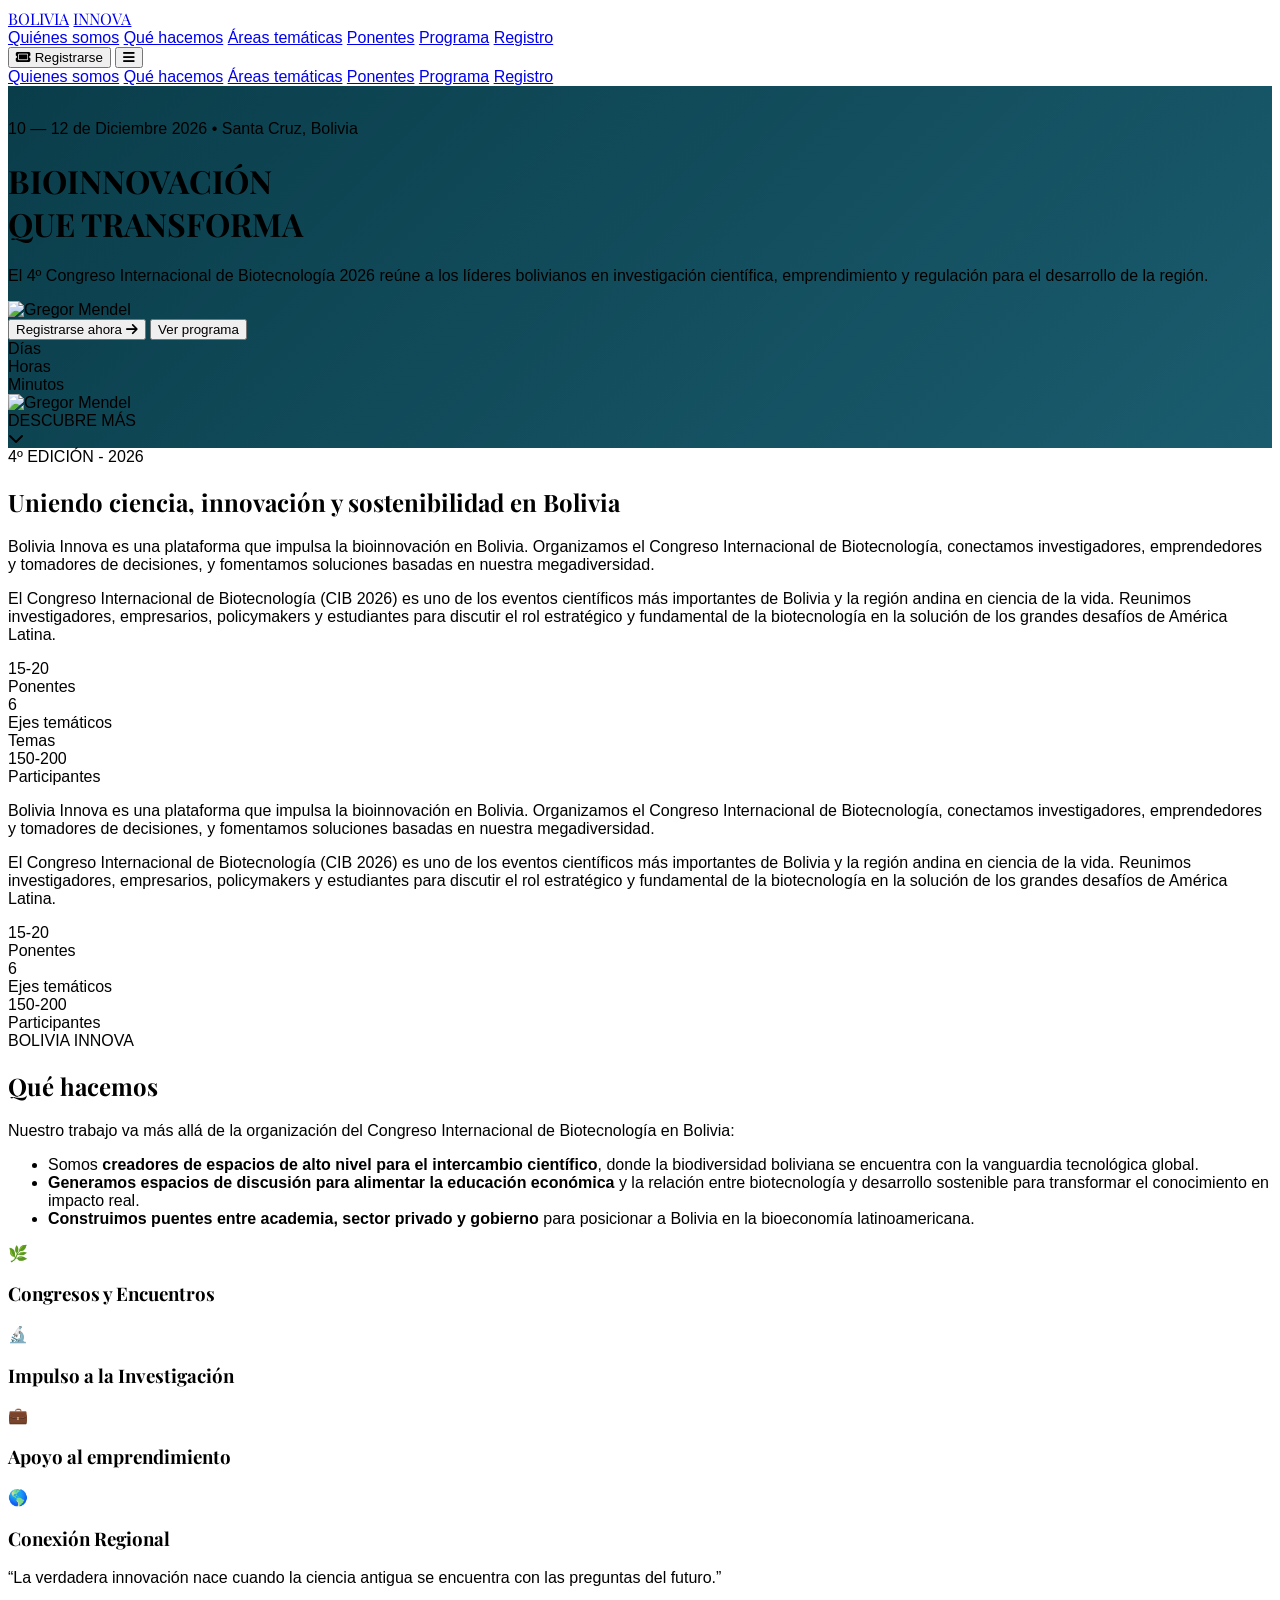
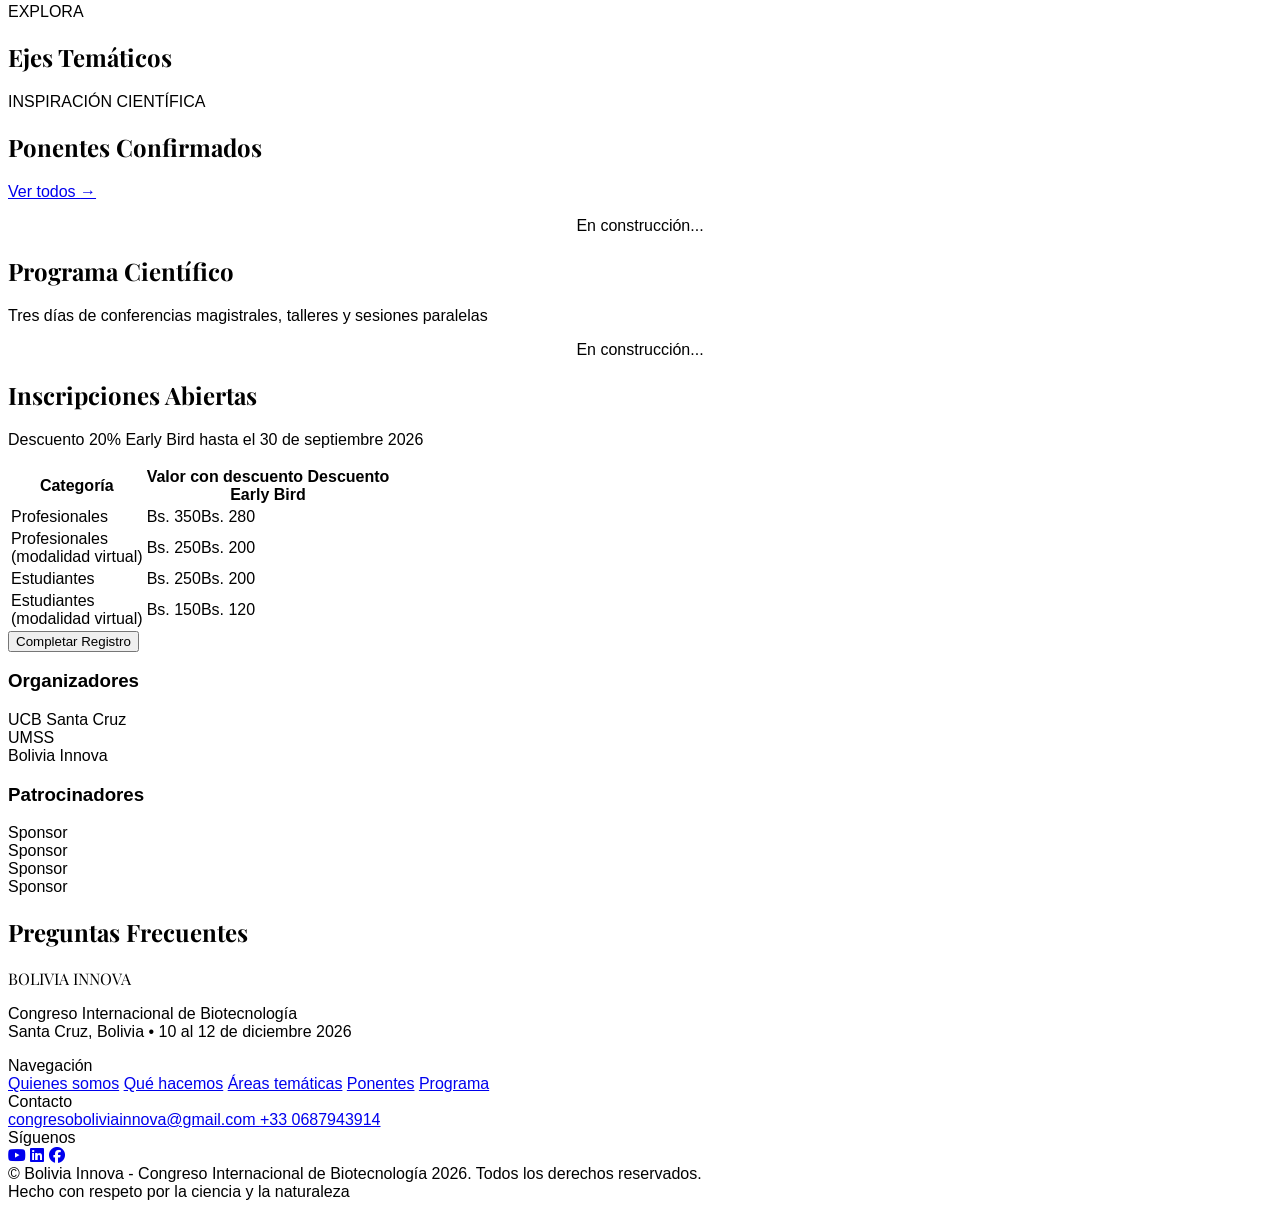
==== commit fa0c884a: "Major working update" ====
--- a/index.html
+++ b/index.html
@@ -38,8 +38,8 @@
                     <a href="#nosotros" onclick="navigateToSection('nosotros')" class="nav-link text-[#1F2937]">Quiénes somos</a>
                     <a href="#trabajo" onclick="navigateToSection('trabajo')" class="nav-link text-[#1F2937]">Qué hacemos</a>
                     <a href="#areas" onclick="navigateToSection('areas')" class="nav-link text-[#1F2937]">Áreas temáticas</a>
-                    <a href="#ponentes" onclick="navigateToSection('ponentes')" class="nav-link text-[#1F2937]">Ponentes</a>
-                    <a href="#programa" onclick="navigateToSection('programa')" class="nav-link text-[#1F2937]">Programa</a>
+                    <a href="#ponentes" onclick="navigateToSection('ponentes')" class="nav-link text-[#1F2937] hidden">Ponentes</a>
+                    <a href="#programa" onclick="navigateToSection('programa')" class="nav-link text-[#1F2937] hidden">Programa</a>
                     <a href="#registro" onclick="navigateToSection('registro')" class="nav-link text-[#1F2937]">Registro</a>
                 </div>
 
@@ -67,8 +67,8 @@
                 <a href="#nosotros" onclick="navigateToSection('nosotros');toggleMobileMenu()" class="nav-link">Quienes somos</a>
                 <a href="#trabajo" onclick="navigateToSection('trabajo');toggleMobileMenu()" class="nav-link">Qué hacemos</a>
                 <a href="#areas" onclick="navigateToSection('areas');toggleMobileMenu()" class="nav-link">Áreas temáticas</a>
-                <a href="#ponentes" onclick="navigateToSection('ponentes');toggleMobileMenu()" class="nav-link">Ponentes</a>
-                <a href="#programa" onclick="navigateToSection('programa');toggleMobileMenu()" class="nav-link">Programa</a>
+                <a href="#ponentes" onclick="navigateToSection('ponentes');toggleMobileMenu()" class="nav-link hidden">Ponentes</a>
+                <a href="#programa" onclick="navigateToSection('programa');toggleMobileMenu()" class="nav-link hidden">Programa</a>
                 <a href="#registro" onclick="navigateToSection('registro');toggleMobileMenu()" class="nav-link">Registro</a>
             </div>
         </div>
@@ -343,7 +343,7 @@
     </section>
 
     <!-- PONENTES -->
-    <section id="ponentes" class="py-12 md:py-16 lg:py-20 px-4 sm:px-6 lg:px-8 bg-[#F8F5F0]">
+    <section id="ponentes" class="py-12 md:py-16 lg:py-20 px-4 sm:px-6 lg:px-8 bg-[#F8F5F0] hidden">
         <div class="max-w-screen-2xl mx-auto px-8">
             <div class="flex flex-col md:flex-row md:justify-between md:items-end gap-4 md:gap-0 mb-16">
                 <div>
@@ -370,7 +370,7 @@
     
 
     <!-- PROGRAMA -->
-    <section id="programa" class="py-12 md:py-16 lg:py-20 px-4 sm:px-6 lg:px-8 bg-white">
+    <section id="programa" class="py-12 md:py-16 lg:py-20 px-4 sm:px-6 lg:px-8 bg-white hidden">
         <div class="max-w-screen-2xl mx-auto px-8">
             <div class="max-w-xl mx-auto text-center mb-16">
                 <h2 class="heading-font text-4xl sm:text-6xl md:text-7xl font-bold mb-4">Programa Científico</h2>
@@ -386,49 +386,44 @@
     </section>
 
     <!-- REGISTRO -->
-    <section id="registro" class="py-12 md:py-16 lg:py-20 px-4 sm:px-6 lg:px-8 bg-[#0A3D4A] text-white">
-        <div class="max-w-screen-2xl mx-auto px-8">
+    <section id="registro" class="py-12 md:py-16 lg:py-20 px-2 sm:px-6 lg:px-8 bg-[#0A3D4A] text-white">
+        <div class="max-w-screen-2xl mx-auto px-2 sm:px-6 lg:px-8">
             <div class="max-w-4xl mx-auto text-center mb-12">
                 <h2 class="heading-font text-4xl sm:text-5xl md:text-6xl font-bold leading-none">Inscripciones Abiertas</h2>
-                <p class="text-xl text-white/80 mt-4">Descuento 20% Early Bird hasta el 30 de septiembre 2026</p>
+                <p class="text-xl text-white/80 mt-4">Descuento <span class="text-[#D4A017] font-bold">20% Early Bird</span> hasta el 30 de septiembre 2026</p>
             </div>
             
-            <div class="max-w-4xl mx-auto bg-white/10 backdrop-blur-xl rounded-3xl p-10 md:p-12">
+            <div class="max-w-4xl mx-auto bg-white/10 backdrop-blur-xl rounded-3xl p-4 sm:p-6 md:p-12">
                 <table class="w-full">
                     <thead>
                         <tr class="border-b border-white/20">
-                            <th class="py-6 text-left font-normal text-white/70">Categoría</th>
-                            <th class="py-6 text-center font-normal text-white/70">Presencial</th>
-                            <th class="py-6 text-center font-normal text-white/70">Virtual</th>
+                            <th class="py-6 text-left font-bold">Categoría</th>
+                            <th class="py-6 text-right font-bold"><span class="hidden sm:inline">Valor con descuento </span><span class="sm:hidden">Descuento</span><br class="md:hidden">Early Bird</th>
                         </tr>
                     </thead>
                     <tbody class="divide-y divide-white/20"> 
                         <tr>
-                            <td class="py-7 font-medium">Profesionales</td>
-                            <td class="text-center">Bs. 350</td>
-                            <td class="text-center">Bs. 300</td>
+                            <td class="py-7 text-sm md:text-base font-medium text-white/90">Profesionales</td>
+                            <td class="text-sm md:text-base text-right sm:pr-7"><span class="line-through text-white/50">Bs. 350</span><span class="pl-3 sm:pl-5 font-bold text-[#D4A017]"><span class="hidden sm:inline">Bs. </span>280</span></td>
                         </tr>
                         <tr>
-                            <td class="py-7 font-medium">Estudiantes</td>
-                            <td class="text-center">Bs. 250</td>
-                            <td class="text-center">Bs. 150</td>
+                            <td class="py-7 text-sm md:text-base font-medium text-white/90">Profesionales <br class="sm:hidden"> (modalidad <span class="font-bold">virtual</span>)</td>
+                            <td class="text-sm md:text-base text-right sm:pr-7"><span class="line-through text-white/50">Bs. 250</span><span class="pl-3 sm:pl-5 font-bold text-[#D4A017]"><span class="hidden sm:inline">Bs. </span>200</span></td>
                         </tr>
-                        <tr class="bg-white/10">
-                            <td class="py-7 font-medium">Early Bird Profesionales (hasta 10/10/2026)</td>
-                            <td class="text-center text-[#D4A017] font-semibold">Bs. 280</td>
-                            <td class="text-center text-[#D4A017] font-semibold">Bs. 240</td>
+                        <tr>
+                            <td class="py-7 text-sm md:text-base font-medium text-white/90">Estudiantes</td>
+                            <td class="text-sm md:text-base text-right sm:pr-7"><span class="line-through text-white/50">Bs. 250</span><span class="pl-3 sm:pl-5 font-bold text-[#D4A017]"><span class="hidden sm:inline">Bs. </span>200</span></td>
                         </tr>
-                        <tr class="bg-white/10">
-                            <td class="py-7 font-medium">Early Bird Estudiantes</td>
-                            <td class="text-center text-[#D4A017] font-semibold">Bs. 200</td>
-                            <td class="text-center text-[#D4A017] font-semibold">Bs. 120</td>
+                        <tr>
+                            <td class="py-7 text-sm md:text-base font-medium text-white/90">Estudiantes <br class="sm:hidden">(modalidad <span class="font-bold">virtual</span>)</td>
+                            <td class="text-sm md:text-base text-right sm:pr-7"><span class="line-through text-white/50">Bs. 150</span><span class="pl-3 sm:pl-5 font-bold text-[#D4A017]"><span class="hidden sm:inline">Bs. </span>120</span></td>
                         </tr>
                     </tbody>
                 </table>
                 
                 <div class="mt-12 text-center">
                     <button onclick="window.location.href='./pages/enrollment.html'" 
-                            class="bg-gradient-to-r from-[#D4A017] to-amber-500 hover:from-amber-400 hover:to-yellow-400 text-[#0A3D4A] px-16 py-6 rounded-3xl text-xl font-semibold transition-all">
+                            class="bg-gradient-to-r from-[#D4A017] to-amber-500 hover:from-amber-400 hover:to-yellow-400 text-[#0A3D4A] px-8 sm:px-16 py-6 rounded-3xl text-base md:text-xl font-semibold transition-all">
                         Completar Registro
                     </button>
                 </div>
